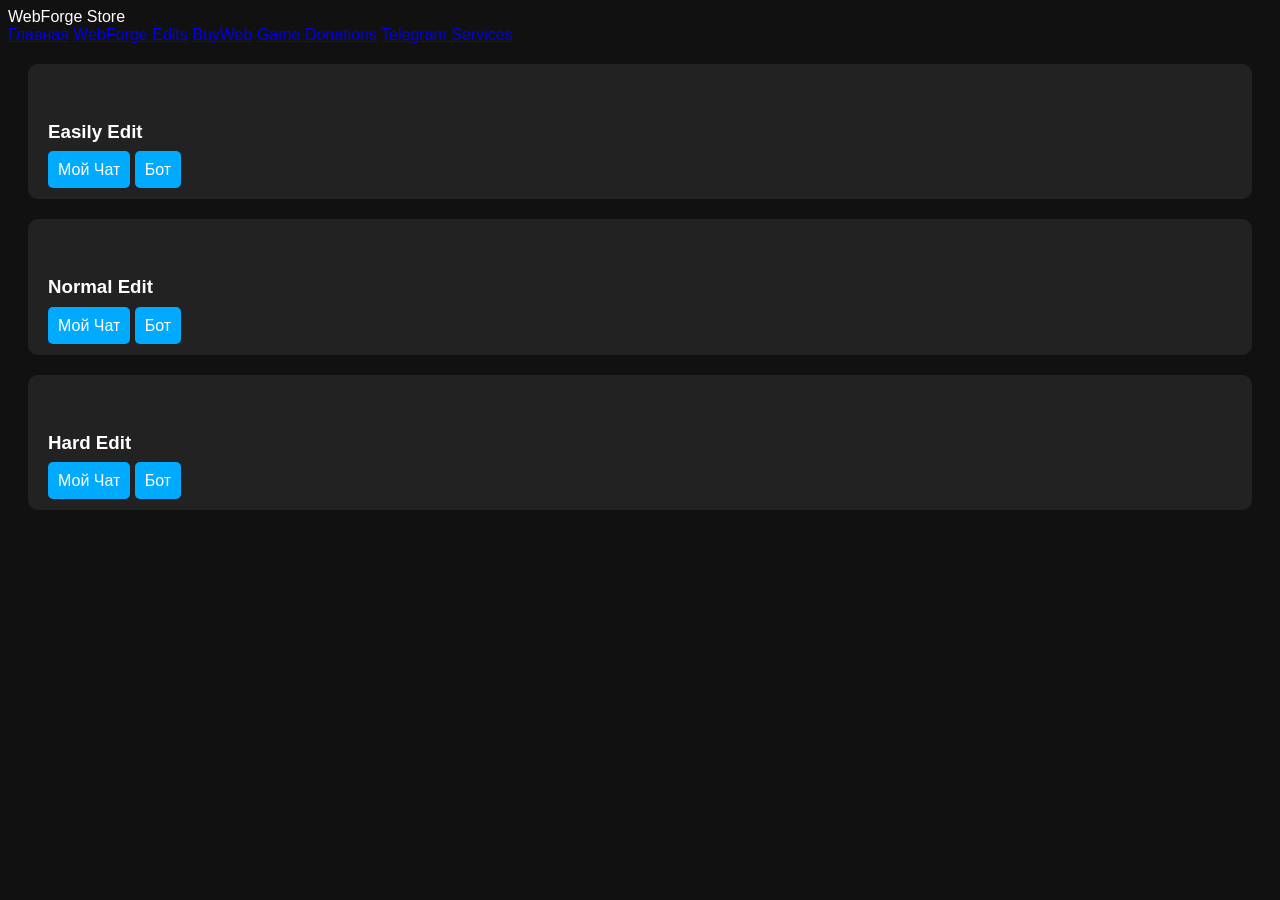
==== index.html @ 4793d981 "Rename myweb/webforge.html to index.html" ====
<!DOCTYPE html>
<html lang="ru">
<head>
<meta charset="UTF-8">
<title>WebForge Edits</title>
<style>
body{background:#111;color:white;font-family:Arial}
.card{background:#222;padding:20px;margin:20px;border-radius:10px}
.btn{background:#00aaff;color:white;padding:10px;text-decoration:none;border-radius:5px}
</style>
    <link rel="stylesheet" href="/style.css">
</head>
<body>
    <header>
    <div class="logo">WebForge Store</div>

    <nav>
        <a href="index.html">Главная</a>
        <a href="webforge.html">WebForge Edits</a>
        <a href="buyweb.html">BuyWeb</a>
        <a href="donations.html">Game Donations</a>
        <a href="telegram.html">Telegram Services</a>
    </nav>
</header>



<div class="card">
    <img src="/0695c75a-20e3-4170-b9c5-93d3c1b09862.png" alt="">
<h3>Easily Edit</h3>
<a class="btn" href="https://t.me/Shoha0_32">Мой Чат</a>
<a class="btn" href="https://t.me/Webetter_bot">Бот</a>
</div>

<div class="card">
    <img src="/2b108d15-11ef-402b-af74-67526785e6a9.png" alt="">
<h3>Normal Edit</h3>
<a class="btn" href="https://t.me/Shoha0_32">Мой Чат</a>
<a class="btn" href="https://t.me/Webetter_bot">Бот</a>
</div>


<div class="card">
    <img src="/image.png" alt="">
<h3>Hard Edit</h3>
<a class="btn" href="https://t.me/Shoha0_32">Мой Чат</a>
<a class="btn" href="https://t.me/Webetter_bot">Бот</a>
</div>

<script src="script.js"></script>
</body>
</html>
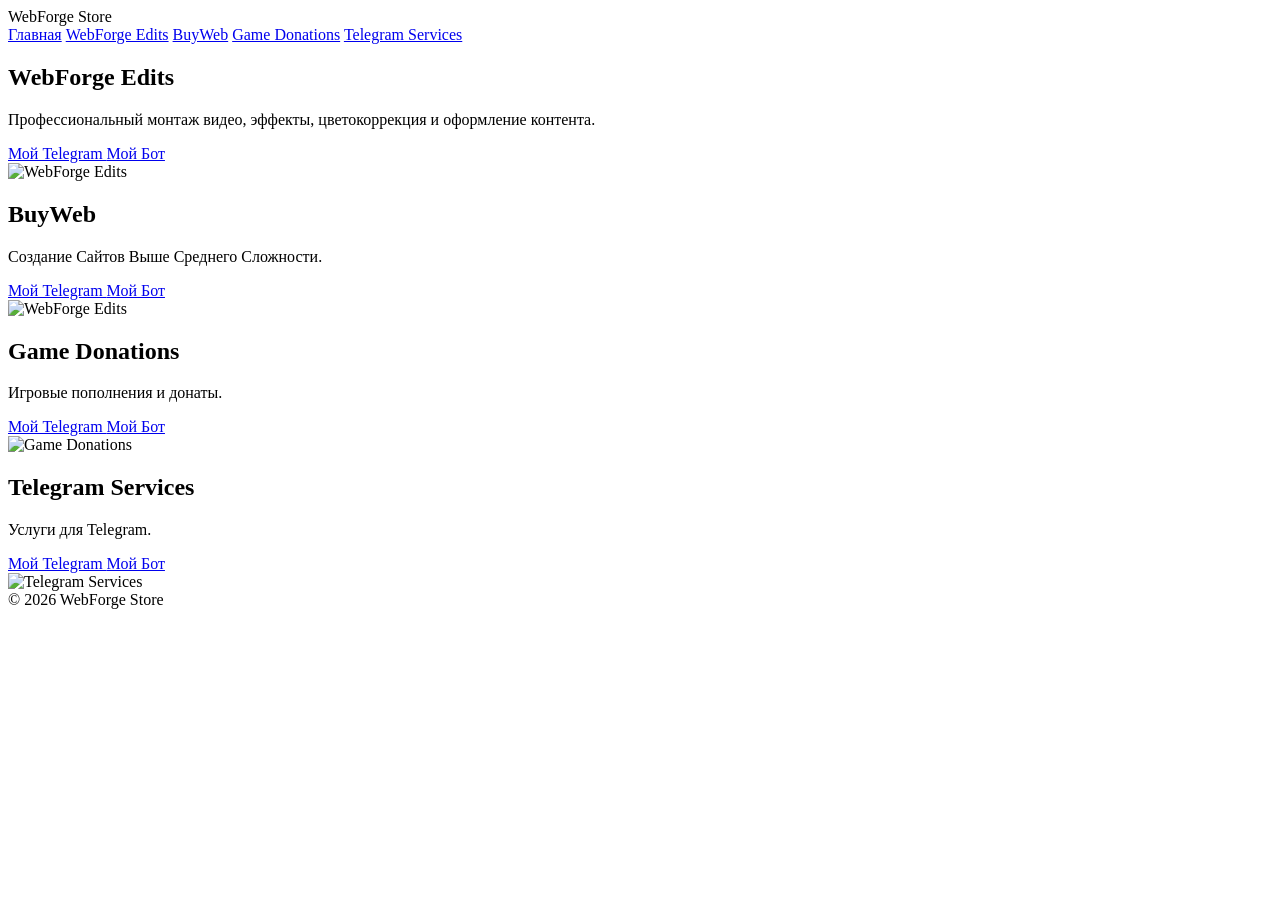
==== commit 3fe59a58: "Create index.html" ====
--- a/index.html
+++ b/index.html
@@ -1,52 +1,194 @@
-<!DOCTYPE html>
-<html lang="ru">
-<head>
-<meta charset="UTF-8">
-<title>WebForge Edits</title>
-<style>
-body{background:#111;color:white;font-family:Arial}
-.card{background:#222;padding:20px;margin:20px;border-radius:10px}
-.btn{background:#00aaff;color:white;padding:10px;text-decoration:none;border-radius:5px}
-</style>
-    <link rel="stylesheet" href="/style.css">
-</head>
-<body>
-    <header>
-    <div class="logo">WebForge Store</div>
-
-    <nav>
-        <a href="index.html">Главная</a>
-        <a href="webforge.html">WebForge Edits</a>
-        <a href="buyweb.html">BuyWeb</a>
-        <a href="donations.html">Game Donations</a>
-        <a href="telegram.html">Telegram Services</a>
-    </nav>
-</header>
-
-
-
-<div class="card">
-    <img src="/0695c75a-20e3-4170-b9c5-93d3c1b09862.png" alt="">
-<h3>Easily Edit</h3>
-<a class="btn" href="https://t.me/Shoha0_32">Мой Чат</a>
-<a class="btn" href="https://t.me/Webetter_bot">Бот</a>
-</div>
-
-<div class="card">
-    <img src="/2b108d15-11ef-402b-af74-67526785e6a9.png" alt="">
-<h3>Normal Edit</h3>
-<a class="btn" href="https://t.me/Shoha0_32">Мой Чат</a>
-<a class="btn" href="https://t.me/Webetter_bot">Бот</a>
-</div>
-
-
-<div class="card">
-    <img src="/image.png" alt="">
-<h3>Hard Edit</h3>
-<a class="btn" href="https://t.me/Shoha0_32">Мой Чат</a>
-<a class="btn" href="https://t.me/Webetter_bot">Бот</a>
-</div>
-
-<script src="script.js"></script>
-</body>
-</html>
+<!DOCTYPE html>
+<html lang="ru">
+<head>
+<meta charset="UTF-8">
+<meta name="viewport" content="width=device-width, initial-scale=1.0">
+<title>WebForge Store</title>
+
+<link rel="stylesheet" href="style.css">
+</head>
+<body>
+
+<header>
+
+    <div class="logo">WebForge Store</div>
+
+    <nav>
+        <a href="index.html">Главная</a>
+        <a href="webforge.html">WebForge Edits</a>
+        <a href="buyweb.html">BuyWeb</a>
+        <a href="donations.html">Game Donations</a>
+        <a href="telegram.html">Telegram Services</a>
+    </nav>
+
+</header>
+
+<section class="hero-banner">
+
+    <div class="hero-content">
+
+        <h1>WebForge Edits</h1>
+
+        <p>
+            Профессиональный монтаж видео, эффекты,
+            цветокоррекция и оформление контента.
+        </p>
+
+        <div class="hero-buttons">
+       
+            <a href="https://t.me/Shoha0_32"
+               class="btn"
+               target="_blank">
+                Мой Telegram
+            </a>
+
+            <a href="https://t.me/Webetter_bot"
+               class="btn"
+               target="_blank">
+                Мой Бот
+            </a>
+
+        </div>
+
+    </div>
+
+    <div class="hero-image">
+        <img src="/ChatGPT Image 11 июн. 2026 г., 00_46_30.png" alt="WebForge Edits">
+    </div>
+
+</section>
+
+<section class="categories">
+
+    <div class="card">
+
+        <div class="card-content">
+
+            <div class="card-text">
+
+                <h2>BuyWeb</h2>
+
+                <p>
+                    Создание Сайтов Выше Среднего Сложности.
+                </p>
+
+                <div class="card-buttons">
+
+                    <a href="https://t.me/Shoha0_32"
+                       class="btn"
+                       target="_blank">
+                        Мой Telegram
+                    </a>
+
+                    <a href="https://t.me/Webetter_bot"
+                       class="btn"
+                       target="_blank">
+                        Мой Бот
+                    </a>
+
+                </div>
+
+            </div>
+
+            <div class="hero-image2">
+                <img src="ChatGPT Image 11 июн. 2026 г., 00_34_45.png" alt="WebForge Edits">
+            </div>
+
+        </div>
+
+    </div>
+
+</section>
+  <div class="card">
+
+    <div class="card-content">
+
+        <div class="card-text">
+
+            <h2>Game Donations</h2>
+
+            <p>
+                Игровые пополнения и донаты.
+            </p>
+
+            <div class="card-buttons">
+
+                <a href="https://t.me/Shoha0_32"
+                   class="btn"
+                   target="_blank">
+                    Мой Telegram
+                </a>
+
+                <a href="https://t.me/Webetter_bot"
+                   class="btn"
+                   target="_blank">
+                    Мой Бот
+                </a>
+
+            </div>
+
+        </div>
+
+        <div class="hero-image2">
+            <img src="/d966bf2a-2bac-4bcd-bc15-283b162631ec.png" alt="Game Donations">
+        </div>
+
+    </div>
+
+</div>
+  <div class="card">
+
+    <div class="card-content">
+
+        <div class="card-text">
+
+            <h2>Telegram Services</h2>
+
+            <p>
+                Услуги для Telegram.
+            </p>
+
+            <div class="card-buttons">
+
+                <a href="https://t.me/Shoha0_32"
+                   class="btn"
+                   target="_blank">
+                    Мой Telegram
+                </a>
+
+                <a href="https://t.me/Webetter_bot"
+                   class="btn"
+                   target="_blank">
+                    Мой Бот
+                </a>
+
+            </div>
+
+        </div>
+
+        <div class="hero-image2">
+            <img src="/52dd0487-5a89-46e7-81aa-888575d8351f.png" alt="Telegram Services">
+        </div>
+
+    </div>
+
+</div>
+</section>
+
+<footer>
+    © 2026 WebForge Store
+</footer>
+
+<div class="cursor"></div>
+
+<script>
+const cursor = document.querySelector('.cursor');
+
+document.addEventListener('mousemove', e => {
+    cursor.style.left = e.clientX + 'px';
+    cursor.style.top = e.clientY + 'px';
+});
+</script>
+
+</body>
+</html>
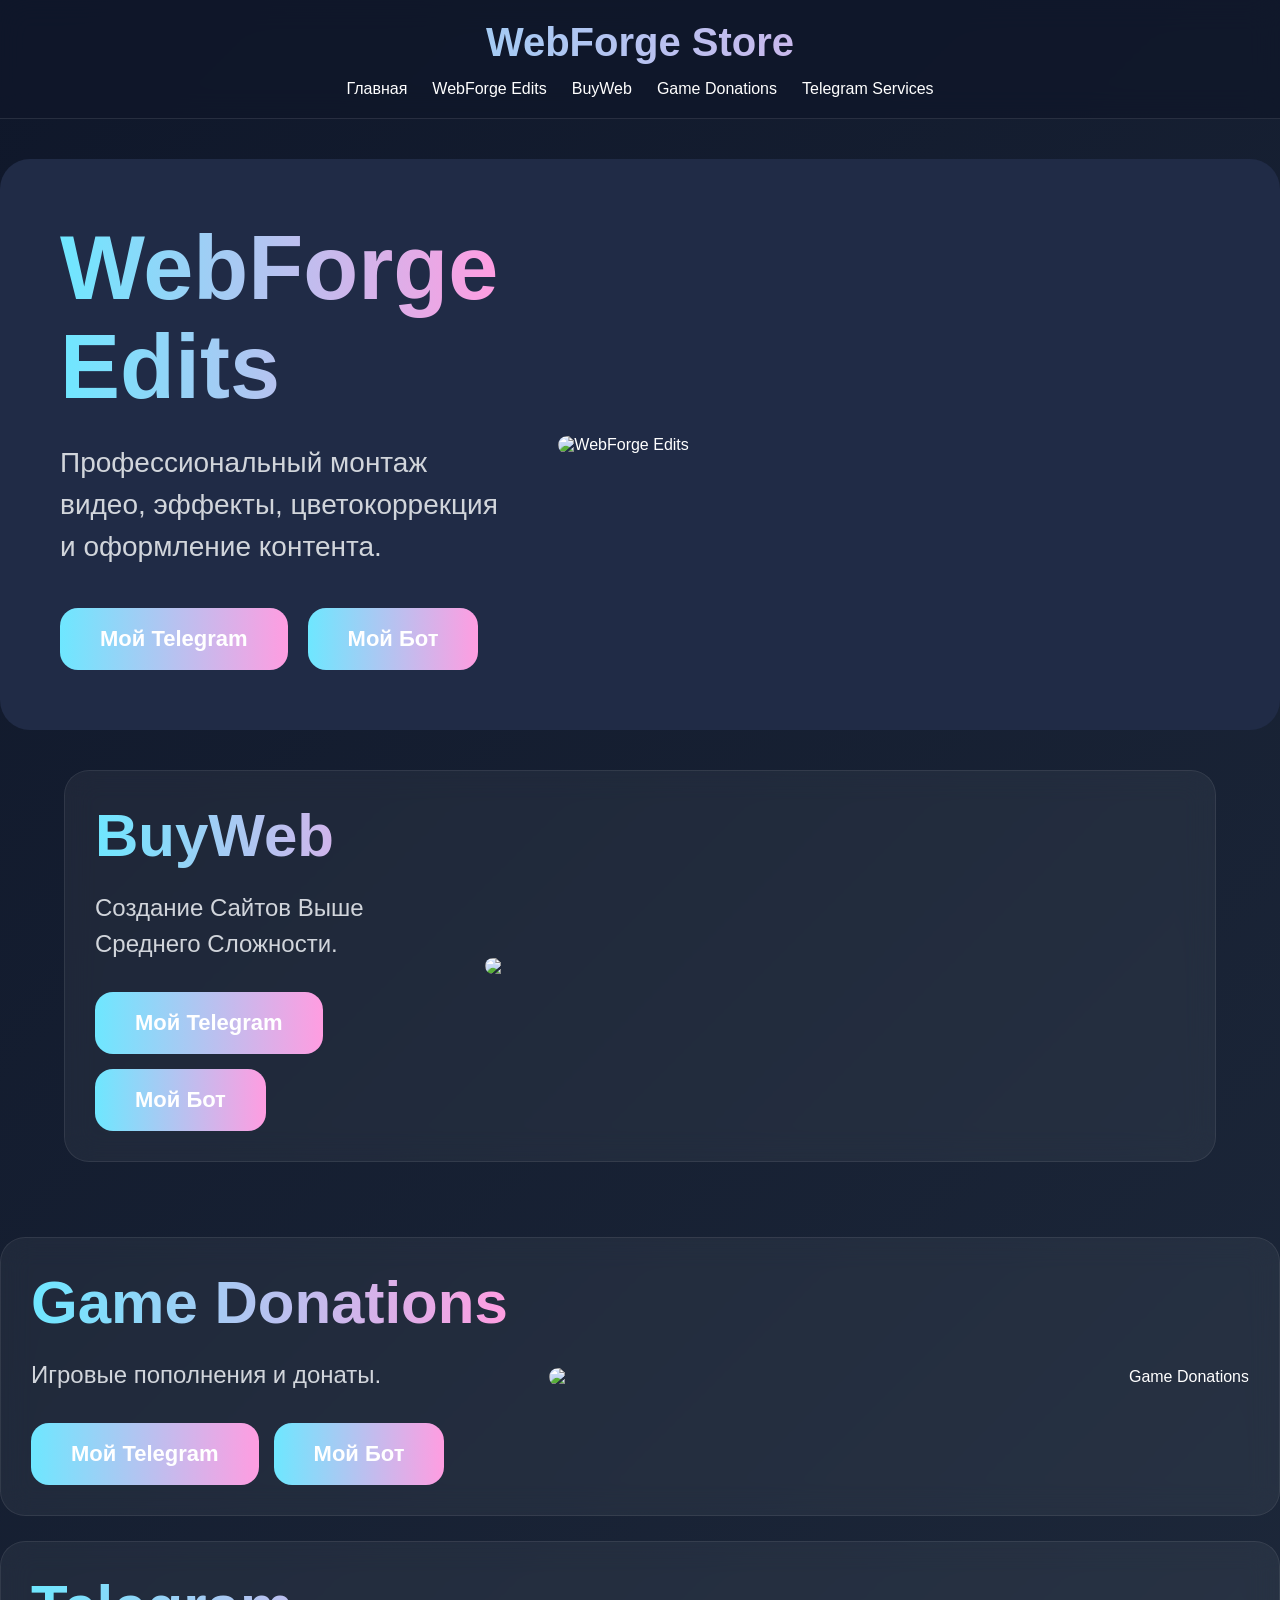
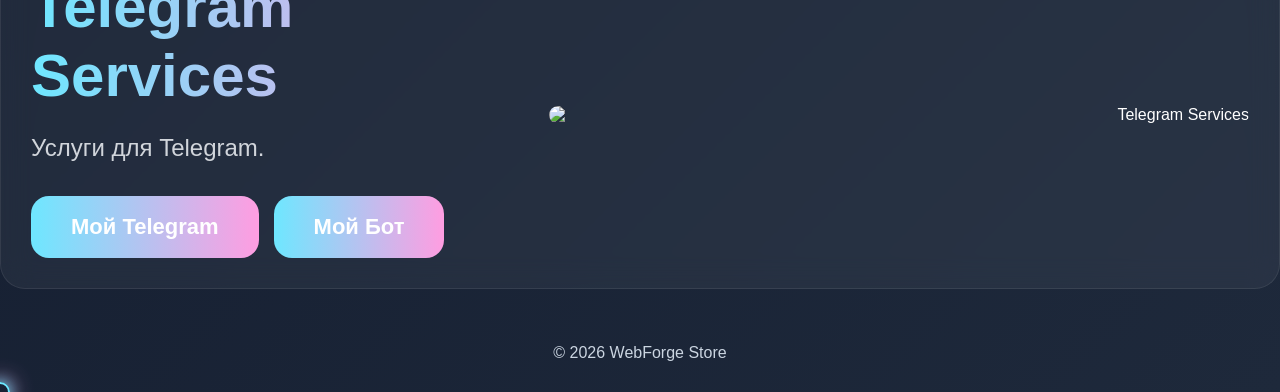
==== commit b48ff71b: "Update index.html" ====
--- a/index.html
+++ b/index.html
@@ -53,7 +53,7 @@
     </div>
 
     <div class="hero-image">
-        <img src="/ChatGPT Image 11 июн. 2026 г., 00_46_30.png" alt="WebForge Edits">
+        <img src="https://artgluck.ru/assets/cache_image/uploads/video-montaje-1_0x0_3dd.webp" alt="WebForge Edits">
     </div>
 
 </section>
@@ -91,7 +91,7 @@
             </div>
 
             <div class="hero-image2">
-                <img src="ChatGPT Image 11 июн. 2026 г., 00_34_45.png" alt="WebForge Edits">
+                <img src="https://encrypted-tbn0.gstatic.com/images?q=tbn:ANd9GcRZRp0mUSbiZ7vDPKFICJDwHT_LDRQIGzXB6w&s">
             </div>
 
         </div>
@@ -130,7 +130,7 @@
         </div>
 
         <div class="hero-image2">
-            <img src="/d966bf2a-2bac-4bcd-bc15-283b162631ec.png" alt="Game Donations">
+            <img src="https://i.ytimg.com/vi/MTMAo4XkN7k/hq720.jpg?sqp=-oaymwEhCK4FEIIDSFryq4qpAxMIARUAAAAAGAElAADIQj0AgKJD&rs=AOn4CLCUv1_0r8vYrjiBpTbyg9hLwrm9lg" alt="Game Donations">
         </div>
 
     </div>
@@ -167,7 +167,7 @@
         </div>
 
         <div class="hero-image2">
-            <img src="/52dd0487-5a89-46e7-81aa-888575d8351f.png" alt="Telegram Services">
+            <img src="https://img.ggsel.net/5352921/original/250x250/7556-22176-c0b1900c603608807c77020eee89769e.webp" alt="Telegram Services">
         </div>
 
     </div>
--- a/style.css
+++ b/style.css
@@ -0,0 +1,310 @@
+*{
+    margin:0;
+    padding:0;
+    box-sizing:border-box;
+}
+
+body{
+    font-family:'Segoe UI',sans-serif;
+    background:linear-gradient(135deg,#0f172a,#1e293b);
+    color:#fff;
+    min-height:100vh;
+}
+
+header{
+    position:sticky;
+    top:0;
+    z-index:1000;
+
+    padding:20px;
+
+    background:rgba(15,23,42,.8);
+    backdrop-filter:blur(15px);
+
+    border-bottom:1px solid rgba(255,255,255,.1);
+}
+
+.logo{
+    text-align:center;
+    font-size:40px;
+    font-weight:800;
+
+    background:linear-gradient(
+        90deg,
+        #6ee7ff,
+        #ff9de1
+    );
+
+    -webkit-background-clip:text;
+    -webkit-text-fill-color:transparent;
+}
+
+nav{
+    margin-top:15px;
+
+    display:flex;
+    justify-content:center;
+    gap:25px;
+    flex-wrap:wrap;
+}
+
+nav a{
+    color:white;
+    text-decoration:none;
+    transition:.3s;
+}
+
+nav a:hover{
+    color:#6ee7ff;
+}
+
+/* HERO */
+
+.hero-banner{
+    max-width:1700px;
+    margin:40px auto;
+    padding:60px;
+
+    display:flex;
+    align-items:center;
+    justify-content:space-between;
+    gap:60px;
+
+    background:#202b46;
+    border-radius:30px;
+}
+
+.hero-content{
+    flex:1;
+}
+
+.hero-content h1{
+    font-size:90px;
+    font-weight:800;
+    line-height:1.1;
+
+    margin-bottom:25px;
+
+    background:linear-gradient(
+        90deg,
+        #6ee7ff,
+        #ff9de1
+    );
+
+    -webkit-background-clip:text;
+    -webkit-text-fill-color:transparent;
+}
+
+.hero-content p{
+    font-size:28px;
+    color:#d1d5db;
+    line-height:1.5;
+
+    max-width:700px;
+
+    margin-bottom:40px;
+}
+
+.hero-buttons{
+    display:flex;
+    gap:20px;
+    flex-wrap:wrap;
+}
+
+.hero-image img{
+    width:800px;
+    max-width:100%;
+
+    border-radius:25px;
+
+    display:block;
+}
+
+/* BUTTONS */
+
+.btn{
+    display:inline-block;
+
+    padding:18px 40px;
+
+    border-radius:18px;
+
+    text-decoration:none;
+    color:white;
+
+    font-size:22px;
+    font-weight:700;
+
+    background:linear-gradient(
+        90deg,
+        #6ee7ff,
+        #ff9de1
+    );
+
+    transition:.3s;
+}
+
+.btn:hover{
+    transform:translateY(-5px);
+}
+
+/* CARDS */
+
+.categories{
+    width:90%;
+    max-width:1400px;
+    margin:auto;
+    padding-bottom:50px;
+}
+
+.card{
+    margin-bottom:25px;
+
+    padding:30px;
+
+    background:rgba(255,255,255,.05);
+
+    border-radius:25px;
+
+    backdrop-filter:blur(15px);
+
+    border:1px solid rgba(255,255,255,.08);
+}
+
+.card h2{
+    margin-bottom:15px;
+}
+
+.card p{
+    color:#cbd5e1;
+    margin-bottom:20px;
+}
+
+/* FOOTER */
+
+footer{
+    text-align:center;
+    padding:30px;
+    color:#cbd5e1;
+}
+
+/* CURSOR */
+
+.cursor{
+    position:fixed;
+
+    width:20px;
+    height:20px;
+
+    border:2px solid #6ee7ff;
+    border-radius:50%;
+
+    pointer-events:none;
+
+    transform:translate(-50%,-50%);
+
+    z-index:9999;
+
+    box-shadow:
+    0 0 15px #6ee7ff,
+    0 0 25px #ff9de1;
+}
+
+/* MOBILE */
+
+@media(max-width:1100px){
+
+    .hero-banner{
+        flex-direction:column;
+        text-align:center;
+    }
+
+    .hero-content h1{
+        font-size:55px;
+    }
+
+    .hero-content p{
+        font-size:22px;
+    }
+
+    .hero-buttons{
+        justify-content:center;
+    }
+}
+
+
+.card-content{
+    display:flex;
+    align-items:center;
+    justify-content:space-between;
+    gap:40px;
+}
+
+.card-text{
+    flex:1;
+}
+
+.card-text h2{
+    font-size:60px;
+    margin-bottom:20px;
+
+    background:linear-gradient(
+        90deg,
+        #6ee7ff,
+        #ff9de1
+    );
+
+    -webkit-background-clip:text;
+    -webkit-text-fill-color:transparent;
+}
+
+.card-text p{
+    font-size:24px;
+    color:#d1d5db;
+    margin-bottom:30px;
+    line-height:1.5;
+}
+
+.card-buttons{
+    display:flex;
+    gap:15px;
+    flex-wrap:wrap;
+}
+
+.hero-image2{
+    flex:1;
+    text-align:right;
+}
+
+.hero-image2 img{
+    width:700px;
+    max-width:100%;
+    border-radius:25px;
+    display:block;
+}
+
+@media (max-width:1100px){
+
+    .card-content{
+        flex-direction:column;
+        text-align:center;
+    }
+
+    .card-buttons{
+        justify-content:center;
+    }
+
+    .card-text h2{
+        font-size:45px;
+    }
+
+    .hero-image2{
+        text-align:center;
+    }
+}
+.card-buttons{
+    display:flex;
+    gap:15px;
+    flex-wrap:wrap;
+    margin-top:20px;
+}
